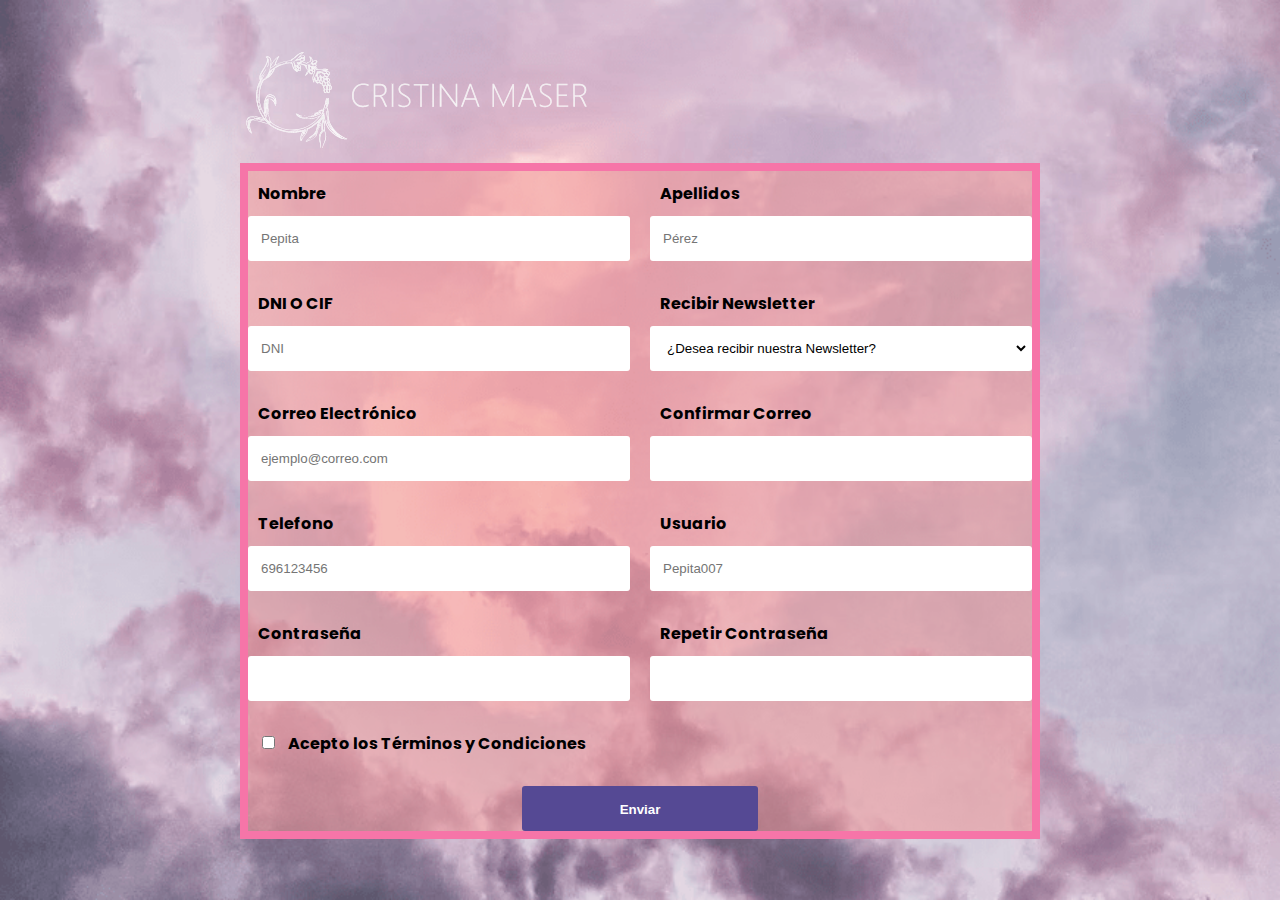
==== index.html @ f89112a9 "cambio de nombre a index" ====
<!DOCTYPE html>
<html lang="es">
<head>
    <meta charset="UTF-8">
    <meta http-equiv="X-UA-Compatible" content="IE=edge">
    <meta name="viewport" content="width=device-width, initial-scale=1.0">
    <title>Formulario</title>
    <link rel="stylesheet" href="https://cdnjs.cloudflare.com/ajax/libs/font-awesome/6.2.1/css/all.min.css" integrity="sha512-MV7K8+y+gLIBoVD59lQIYicR65iaqukzvf/nwasF0nqhPay5w/9lJmVM2hMDcnK1OnMGCdVK+iQrJ7lzPJQd1w==" crossorigin="anonymous" referrerpolicy="no-referrer" />
    <link href="https://cdn.jsdelivr.net/npm/bootstrap@5.3.0-alpha1/dist/css/bootstrap.min.css" rel="stylesheet" integrity="sha384-GLhlTQ8iRABdZLl6O3oVMWSktQOp6b7In1Zl3/Jr59b6EGGoI1aFkw7cmDA6j6gD" crossorigin="anonymous">
    <link rel="stylesheet" href="formulario.css">

</head>
<body class="fondopag">
    <main>

        <div class="grid text-center logo2">
            <img src="/img/LOGOFORMULARIO.svg" alt="dibujo de logo cirular de flores Cristina Maser" class="logo1">
        </div>

        <div class="h-100 p-5 text-bg-dark rounded-3">
            
            <form action="" class="formulario" id="formulario">

                <!--grupo nombre-->
                <div class="formulario__grupo" id="grupo__nombre">
                    <label for="nombre" class="formulario__label">Nombre</label>
                    <div class="formulario__grupo-input">
                        <input type="text" class="formulario__input" name="nombre" id="nombre" placeholder="Pepita">
                        <i class="formulario__validacion-estado fa-solid fa-circle-exclamation"></i>
                    </div>
                    <p class="formulario__input-error">El nombre tiene que ser de 3 a 16 dígitos y solo puede contener números, letras y/o guión bajo.</p>
                </div>

                <!--grupo apellidos-->
                <div class="formulario__grupo" id="grupo__apellidos">
                    <label for="apellidos" class="formulario__label">Apellidos</label>
                    <div class="formulario__grupo-input">
                        <input type="text" class="formulario__input" name="apellidos" id="apellidos" placeholder="Pérez">
                        <i class="formulario__validacion-estado fa-solid fa-circle-exclamation"></i>
                    </div>
                    <p class="formulario__input-error">Los apellidos tienen que ser de 3 a 16 dígitos y solo pueden contener números, letras y/o guión bajo.</p>
                </div>

                <!-- grupo dni -->
                <div class="formulario__grupo" id="grupo__dni">
                    <label for="dni" class="formulario__label">DNI O CIF</label>
                    <div class="formulario__grupo-input">
                        <input id="dni" type="text" name="dni" placeholder="DNI" maxlength="9" tabindex="4" class="formulario__input dni">
                        <i class="formulario__validacion-estado fa-solid fa-circle-exclamation"></i>
                    </div>
                    <p class="formulario__input-error">El DNI debe de estar formado por 8 caracteres que estén entre el 0 y el 9, seguidos de una letra mayúscula.</p>
                </div>

                <!-- grupo REVISTA -->
                <div class="formulario__grupo" id="grupo__revista">
                    <label for="revista" class="formulario__label">Recibir Newsletter</label>
                    <div class="formulario__grupo-input">
                        <select class="form-select formulario__input" onclick="validarRevista();" value="validarRevista" aria-label="Default selected" id="revista">
                            <option value="0" style="font-size: 15px">¿Desea recibir nuestra Newsletter?</option>
                            <option value="1">SI</option>
                            <option value="2">NO</option>
                        </select>
                        <!-- <i class="formulario__validacion-estado fa-solid fa-circle-exclamation"></i> -->
                    </div>
                    <p class="formulario__input-error">Por favor, elija una opción.</p>
                </div>

                <!--grupo Correo Electrónico-->
                <div class="formulario__grupo" id="grupo__correo">
                    <label for="correo" class="formulario__label">Correo Electrónico</label>
                    <div class="formulario__grupo-input">
                        <input type="email" class="formulario__input" name="correo" id="correo" placeholder="ejemplo@correo.com">
                        <i class="formulario__validacion-estado fa-solid fa-circle-exclamation"></i>
                    </div>
                    <p class="formulario__input-error">El correo sólo puede contener letras, números y puntos.</p>
                </div>

                <!--grupo CONFIRMAR CORREO-->
                <div class="formulario__grupo" id="grupo__correo2">
                    <label for="correo2" class="formulario__label">Confirmar Correo</label>
                    <div class="formulario__grupo-input">
                        <input type="text" class="formulario__input" name="correo2" id="correo2" placeholder="">
                        <i class="formulario__validacion-estado fa-solid fa-circle-exclamation"></i>
                    </div>
                    <p class="formulario__input-error">Ambos correos deben ser iguales.</p>
                </div>

                <!--grupo Teléfono-->
                <div class="formulario__grupo" id="grupo__telefono">
                    <label for="telefono" class="formulario__label">Telefono</label>
                    <div class="formulario__grupo-input">
                        <input type="text" class="formulario__input" name="telefono" id="telefono" placeholder="696123456">
                        <i class="formulario__validacion-estado fa-solid fa-circle-exclamation"></i>
                    </div>
                    <p class="formulario__input-error">El Teléfono sólo puede contener números y un máximo de 12 dígitos</p>
                </div>

                <!--grupo usuario-->
                <div class="formulario__grupo" id="grupo__usuario">
                    <label for="usuario" class="formulario__label">Usuario</label>
                    <div class="formulario__grupo-input">
                        <input type="text" class="formulario__input" name="usuario" id="usuario" placeholder="Pepita007">
                        <i class="formulario__validacion-estado fa-solid fa-circle-exclamation"></i>
                    </div>
                    <p class="formulario__input-error">El usuario tiene que ser de 4 a 16 dígitos y solo puede contener números, letras y/o guión bajo.</p>
                </div>

                <!--grupo Contaseña-->
                <div class="formulario__grupo" id="grupo__password">
                    <label for="password" class="formulario__label">Contraseña</label>
                    <div class="formulario__grupo-input">
                        <input type="password" class="formulario__input" name="password" id="password">
                        <i class="formulario__validacion-estado fa-solid fa-circle-exclamation"></i>
                    </div>
                    <p class="formulario__input-error">La contraseña debe ser de 4 a 12 dígitos.</p>
                </div>

                <!--grupo Contaseña2-->
                <div class="formulario__grupo" id="grupo__password2">
                    <label for="password2" class="formulario__label">Repetir Contraseña</label>
                    <div class="formulario__grupo-input">
                        <input type="password" class="formulario__input" name="password2" id="password2" placeholder="">
                        <i class="formulario__validacion-estado fa-solid fa-circle-exclamation"></i>
                    </div>
                    <p class="formulario__input-error">Ambas contraseñas deben ser iguales.</p>
                </div>

                <!--grupo Términos y Condiciones-->
                <div class="formulario__grupo" id="grupo__terminos">
                    <label class="formulario__label">
                        <input class="formulario__chekbox" type="checkbox" name="terminos" id="terminos">
                        Acepto los Términos y Condiciones
                    </label>
                </div>

                <!-- mensaje error -->
                <div class="formulario__mensaje" id="formulario__mensaje">
                    <p class="error"><i class="fa-solid fa-triangle-exclamation"></i> <b>Error:</b> Por favor rellene el formulario correctamente. </p>
                </div>

                <!-- boton -->
                <div class="formulario__grupo formulario__grupo-btn-enviar">
                    <button type="submit" class="formulario__btn">Enviar</button>
                    <p class="formulario__mensaje-exito" id="formulario__mensaje-exito">El formulario se ha enviado correctamente, Gracias!</p>
                </div>
            </form>
        </div>    
    </main>
    <script src="https://cdn.jsdelivr.net/npm/bootstrap@5.3.0-alpha1/dist/js/bootstrap.bundle.min.js" integrity="sha384-w76AqPfDkMBDXo30jS1Sgez6pr3x5MlQ1ZAGC+nuZB+EYdgRZgiwxhTBTkF7CXvN" crossorigin="anonymous"></script>
    <script src="/formulario.js"></script>
</body>
</html>
---- formulario.css ----
@import url('https://fonts.googleapis.com/css2?family=Poppins:wght@200&display=swap');

* {
    box-sizing: border-box;
}

body {
    font-family: 'Poppins', sans-serif;
    background: #ffccb3;
}

main {
    max-width: 800px;
    /* width: 90%; */
    margin: auto;
    /* padding: 48px; */
}

.fondopag {
    background-image: url(/img/fondoNubes.png);
    background-size: 100% 100%;
    background-attachment: fixed;
    background-repeat: no-repeat;
}

.logo1 {
    padding-top: 2%;
}

.rounded-3 {
    background: #f2939385 !important;
    border: 8px solid #f675a8;
}


.formulario {
    display: grid;
    grid-template-columns: 1fr 1fr;
    gap: 20px;   
}

.formulario__label {
    display: block;
    font-weight: 700;
    padding: 10px;
    cursor: pointer;
}

.formulario__grupo-input {
    position: relative;
}

.formulario__input {
    width: 100%;
    background-color: #fff;
    border: 3px solid transparent;
    border-radius: 3px;
    height: 45px;
    line-height: 45px;
    padding: 0 40px 0 10px;
    transition: .3s ease all;
}

.formulario__input:focus {
    border: 3px solid #5d00ff;
    outline: none;
    box-shadow: 3px 0px 30px rgba(163, 163, 163, 0.9);
}

.formulario__input-error, .formulario__input-error2 {
    font-size: 12px;
    margin-bottom: 0;
    display: none;
}

.formulario__input-error-activo {
    display: block;
}

.formulario__validacion-estado {
    position: absolute;
    right: 10px;
    bottom: 15px;
    z-index: 100;
    font-size: 16px;
    opacity: 0;
}

.formulario__chekbox {
    margin-right: 10px;
}

.formulario__grupo-terminos,
.formulario__mensaje,
.formulario__grupo-btn-enviar {
    grid-column: span 2;
}

.formulario__mensaje {
    height: 45px;
    line-height: 45px;
    background: #f66060;
    padding: 0 9px;
    border-radius: 3px;
    display: none;
}

.formulario__mensaje-activo {
    display: block;
}

.formulario__mensaje p {
    margin: 0;
}

.formulario__grupo-btn-enviar {
    display: flex;
    flex-direction: column;
    align-items: center;
}

.formulario__btn {
    height: 45px;
    line-height: 45px;
    width: 30%;
    background: #554994;
    color: #fff;
    font-weight: bold;
    border: none;
    border-radius: 3px;
    cursor: pointer;
    transition: .1s ease all;
}

.formulario__btn:hover {
    box-shadow: 3px 0px 30px rgba(163, 163, 163, 1);
}

.formulario__mensaje-exito {
    font-size: 14px;
    color: #420092;
    display: none;
    font: bold;
    margin-top: 16px;
    margin-bottom: -20px;
    text-align: center;
}

.formulario__mensaje-exito-activo {
    display: block;
}

/* estilos de validacion*/

.formulario__grupo-correcto .formulario__validacion-estado {
    color: #1ed12d;
    opacity: 1;
}

.formulario__grupo-incorrecto .formulario__label {
    color: #bb2929;
}

.formulario__grupo-incorrecto .formulario__validacion-estado {
    color: #bb2929;
    opacity: 1;
}

.formulario__grupo-incorrecto .formulario__input {
    border: 3px solid #bb2929;
}

/*medias*/

@media screen and (max-width: 800px) {
    .formulario {
        grid-template-columns: 1fr;
    }
    .formulario__grupo-terminos,
    .formulario__mensaje,
    .formulario__grupo-btn-enviar {
    grid-column: 1;
    }

    .formulario__btn {
        width: 100%;
    }

    .error {
        font-size: 8.8px;
        grid-template-columns: 1fr;
    }

    .logo2 {
        transform: scale(1);
    }
}
 
@media screen and (min-width: 800px) {
    body {
        padding: 2%;
    }
}
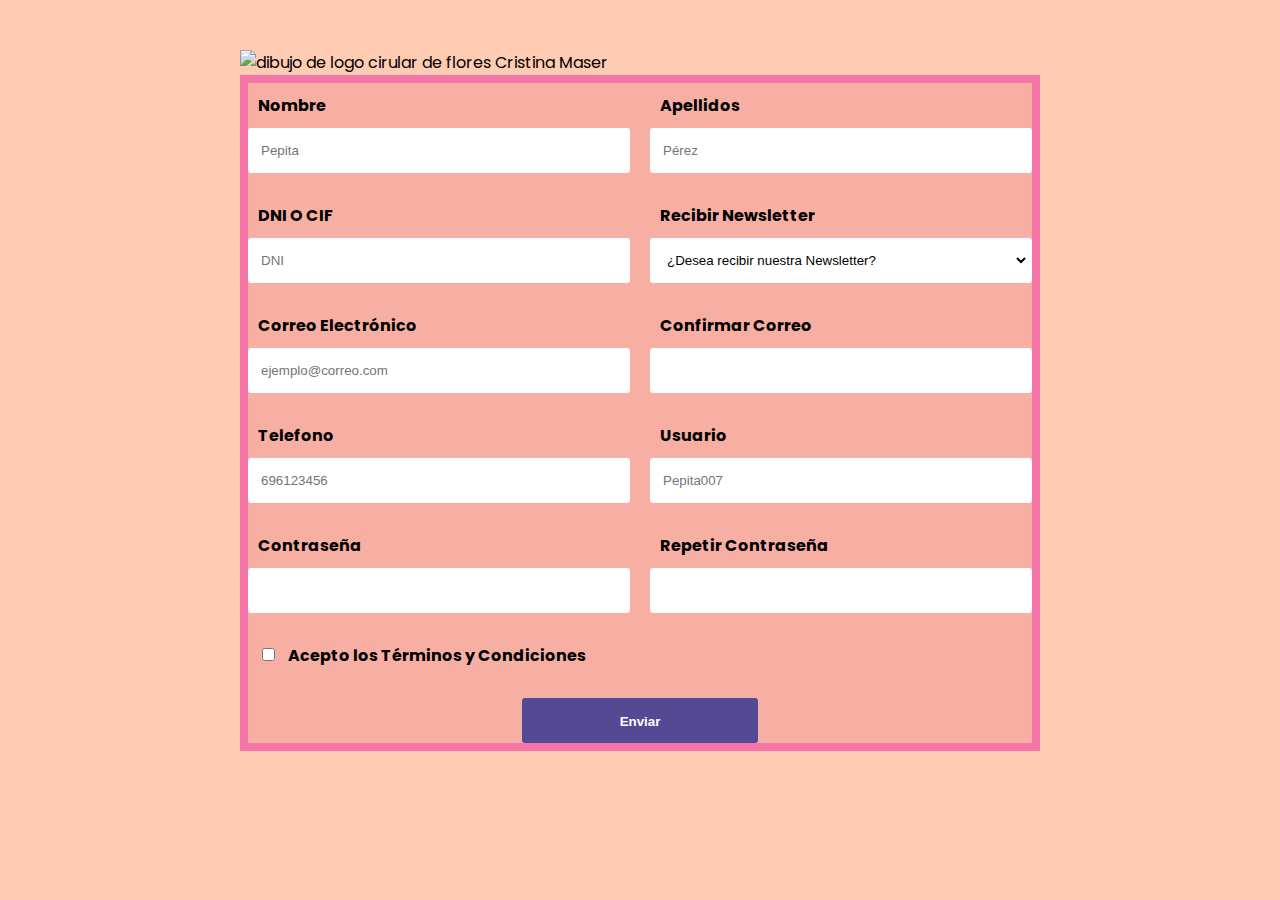
==== commit 78bf4de4: "retoques de img" ====
--- a/index.html
+++ b/index.html
@@ -14,7 +14,7 @@
     <main>
 
         <div class="grid text-center logo2">
-            <img src="/img/LOGOFORMULARIO.svg" alt="dibujo de logo cirular de flores Cristina Maser" class="logo1">
+            <img src="/formulario-js/img/LOGOFORMULARIO.svg" alt="dibujo de logo cirular de flores Cristina Maser" class="logo1">
         </div>
 
         <div class="h-100 p-5 text-bg-dark rounded-3">
--- a/formulario.css
+++ b/formulario.css
@@ -17,7 +17,7 @@
 }
 
 .fondopag {
-    background-image: url(/img/fondoNubes.png);
+    background-image: url(/formulario-js/img/fondoNubes.png);
     background-size: 100% 100%;
     background-attachment: fixed;
     background-repeat: no-repeat;
